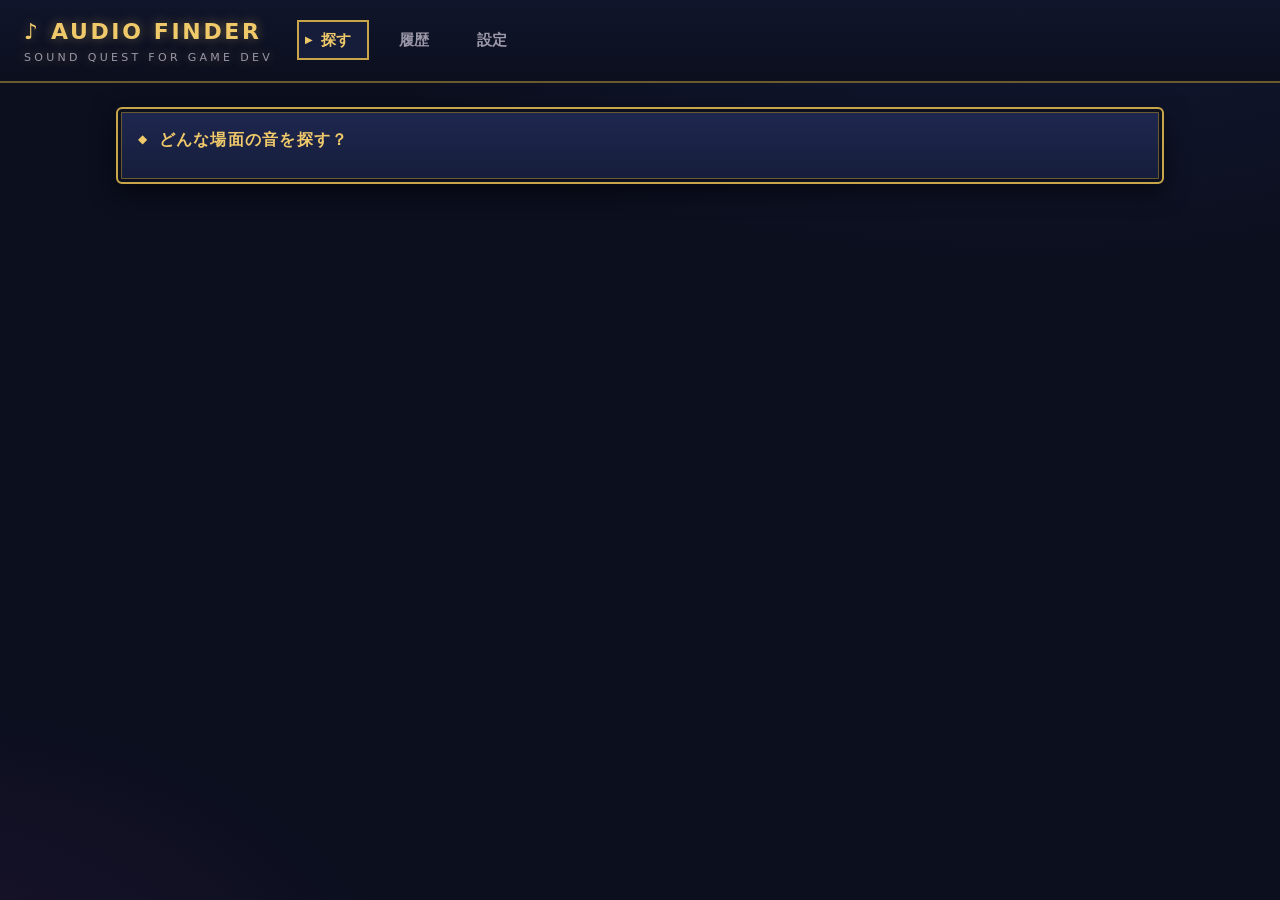
==== static/index.html @ 53c89fcd "タスク1：start.batで起動し3画面を切り替えられる最小限の骨組みを実装 Co-Authored-By: Claude Opus 5.5 <noreply@anthropic.com>" ====
<!doctype html>
<html lang="ja">
<head>
<meta charset="utf-8">
<meta name="viewport" content="width=device-width, initial-scale=1">
<title>Audio Finder</title>
<link rel="stylesheet" href="style.css">
</head>
<body>

<header>
  <div class="logo">♪ AUDIO FINDER<small>SOUND QUEST FOR GAME DEV</small></div>
  <nav>
    <button data-screen="search" class="active">探す</button>
    <button data-screen="history">履歴</button>
    <button data-screen="settings">設定</button>
  </nav>
</header>

<main>
  <!-- 8.2 「探す」画面 -->
  <section id="screen-search" class="screen active">
    <div class="win">
      <div class="win-title">どんな場面の音を探す？</div>
    </div>
  </section>

  <!-- 8.3 「履歴」画面 -->
  <section id="screen-history" class="screen">
    <div class="win">
      <div class="win-title">冒険の記録 <span class="sub">直近50件</span></div>
    </div>
  </section>

  <!-- 8.4 「設定」画面 -->
  <section id="screen-settings" class="screen">
    <div class="win">
      <div class="win-title">目録 <span class="sub">ローカル素材のスキャン</span></div>
    </div>
    <div class="win">
      <div class="win-title">検索対象フォルダ</div>
    </div>
    <div class="win">
      <div class="win-title">フォルダを追加</div>
    </div>
  </section>
</main>

<script src="app.js"></script>
</body>
</html>
---- static/style.css ----
/* 見た目は mock/index.html（SPEC 8章）と同じ。色は :root の変数にまとめる */
:root {
  --bg: #0b0f1e;
  --bg2: #141a33;
  --panel: #161d3a;
  --panel-hi: #1e2750;
  --line: #c9a54a;
  --line-dim: #6b5a2e;
  --text: #ece6d2;
  --muted: #9a97a8;
  --gold: #f0c96a;
  --cyan: #6fd8f0;
  --green: #7be08a;
  --red: #ff6b6b;
  --yellow: #ffd36b;
  --violet: #b48cff;
}
* { box-sizing: border-box; }
html, body { margin: 0; }
body {
  background:
    radial-gradient(1200px 600px at 80% -10%, #2a2f6b55, transparent 60%),
    radial-gradient(900px 500px at -10% 110%, #4a1f5a44, transparent 60%),
    var(--bg);
  color: var(--text);
  font-family: "Yu Gothic UI", "Meiryo", system-ui, sans-serif;
  font-size: 15px;
  line-height: 1.6;
  min-height: 100vh;
}
.num { font-family: Consolas, "Courier New", monospace; }

/* ---------- ヘッダー ---------- */
header {
  display: flex; align-items: center; gap: 24px; flex-wrap: wrap;
  padding: 14px 24px;
  border-bottom: 2px solid var(--line-dim);
  background: linear-gradient(#10152b, #0b0f1e);
}
.logo { font-size: 22px; font-weight: 700; letter-spacing: .12em; color: var(--gold);
        text-shadow: 0 0 12px #f0c96a66; }
.logo small { display: block; font-size: 11px; letter-spacing: .3em; color: var(--muted); font-weight: 400; }
nav { display: flex; gap: 6px; }
nav button {
  background: transparent; color: var(--muted); border: 2px solid transparent;
  padding: 6px 16px 6px 22px; font: inherit; font-weight: 700; cursor: pointer; position: relative;
}
nav button::before { content: "▶"; position: absolute; left: 6px; font-size: 10px; top: 50%;
                     transform: translateY(-50%); opacity: 0; color: var(--gold); }
nav button:hover { color: var(--text); }
nav button.active { color: var(--gold); border-color: var(--line); background: var(--panel); }
nav button.active::before, nav button:hover::before { opacity: 1; }

main { max-width: 1080px; margin: 0 auto; padding: 24px 16px; }
.screen { display: none; }
.screen.active { display: block; }

/* ---------- RPGウィンドウ風パネル ---------- */
.win {
  background: linear-gradient(180deg, var(--panel-hi), var(--panel));
  border: 2px solid var(--line);
  border-radius: 6px;
  box-shadow: inset 0 0 0 3px var(--bg), inset 0 0 0 4px var(--line-dim), 0 8px 24px #0008;
  padding: 18px 20px;
  margin-bottom: 20px;
}
.win-title {
  display: flex; align-items: center; gap: 10px;
  font-weight: 700; color: var(--gold); letter-spacing: .08em; margin: 0 0 12px;
  font-size: 16px;
}
.win-title .sub { color: var(--muted); font-weight: 400; font-size: 13px; letter-spacing: 0; }
.win-title::before { content: "◆"; font-size: 12px; }

/* ---------- ボタン ---------- */
.btn {
  font: inherit; font-weight: 700; cursor: pointer;
  background: linear-gradient(#3a3070, #241d4d); color: var(--text);
  border: 2px solid var(--line); border-radius: 4px; padding: 8px 18px;
  box-shadow: 0 3px 0 #000a; transition: transform .05s, filter .1s;
}
.btn:hover { filter: brightness(1.2); }
.btn:active { transform: translateY(2px); box-shadow: 0 1px 0 #000a; }
.btn.primary { background: linear-gradient(#f3d27e, #c99a35); color: #2a1d00; border-color: #fff3c4; }
.btn.small { padding: 3px 10px; font-size: 13px; }
.btn.danger { border-color: var(--red); color: var(--red); background: transparent; }
.icon-btn {
  width: 36px; height: 36px; border-radius: 50%; border: 2px solid var(--cyan);
  background: #0f2a3a; color: var(--cyan); cursor: pointer; font-size: 14px; flex: none;
}
.icon-btn:hover { background: #164058; }
.icon-btn:disabled { border-color: #444; color: #555; background: #1a1a22; cursor: not-allowed; }
.icon-btn.folder { border-color: var(--line-dim); color: var(--gold); background: transparent; border-radius: 6px; }

/* ---------- 検索 ---------- */
.quest { display: flex; gap: 12px; align-items: stretch; }
.quest textarea {
  flex: 1; min-height: 64px; resize: vertical;
  background: #0a0e1c; color: var(--text); border: 2px solid var(--line-dim); border-radius: 4px;
  padding: 10px 12px; font: inherit;
}
.quest textarea:focus { outline: none; border-color: var(--gold); box-shadow: 0 0 0 3px #f0c96a33; }
.quest .btn { min-width: 120px; font-size: 17px; }

/* 帯（エラー・注意） */
.band { display: flex; gap: 12px; align-items: center; padding: 10px 16px; border-radius: 4px;
        margin-bottom: 16px; font-weight: 700; border: 2px solid; }
.band .msg { flex: 1; }
.band .msg small { display: block; font-weight: 400; color: var(--text); opacity: .85; }
.band.error { background: #3a0f16; border-color: var(--red); color: var(--red); }
.band.warn  { background: #3a2e0f; border-color: var(--yellow); color: var(--yellow); }

/* 検索中 */
.loading { text-align: center; padding: 40px 0; }
.loading .spell { font-size: 20px; color: var(--violet); letter-spacing: .2em; }
.loading .dots span { display: inline-block; animation: blink 1.2s infinite; }
.loading .dots span:nth-child(2) { animation-delay: .2s; }
.loading .dots span:nth-child(3) { animation-delay: .4s; }
@keyframes blink { 0%, 100% { opacity: .2; } 50% { opacity: 1; } }
.loading .elapsed { color: var(--muted); margin-top: 8px; }
.bar { height: 10px; background: #0a0e1c; border: 1px solid var(--line-dim); border-radius: 5px; overflow: hidden; }
.bar > div { height: 100%; background: linear-gradient(90deg, var(--violet), var(--cyan)); }

/* 条件チップ */
.chips { display: flex; flex-wrap: wrap; gap: 8px; }
.chip { padding: 2px 12px; border-radius: 999px; border: 1px solid; font-size: 13px; font-weight: 700; }
.chip.kind  { color: var(--gold);   border-color: var(--gold);   background: #f0c96a1a; }
.chip.mood  { color: var(--red);    border-color: var(--red);    background: #ff6b6b14; }
.chip.genre { color: var(--violet); border-color: var(--violet); background: #b48cff14; }
.chip.tempo { color: var(--cyan);   border-color: var(--cyan);   background: #6fd8f014; }
.chip.loop  { color: var(--green);  border-color: var(--green);  background: #7be08a14; }
.chip .k { opacity: .7; font-weight: 400; margin-right: 4px; }

/* ローカル候補 */
.tracks { list-style: none; margin: 0; padding: 0; }
.track {
  display: flex; align-items: center; gap: 14px; padding: 10px 8px;
  border-bottom: 1px dashed #ffffff1a;
}
.track:last-child { border-bottom: none; }
.track:hover { background: #ffffff08; }
.track .rank { width: 26px; color: var(--gold); font-weight: 700; text-align: right; }
.track .info { flex: 1; min-width: 0; }
.track .name { font-weight: 700; overflow: hidden; text-overflow: ellipsis; white-space: nowrap; }
.track .path { font-size: 12px; color: var(--muted); overflow: hidden; text-overflow: ellipsis; white-space: nowrap; }
.track .dur { width: 56px; text-align: right; color: var(--cyan); }
.badge { font-size: 11px; font-weight: 700; padding: 1px 8px; border-radius: 3px; width: 44px; text-align: center; }
.badge.bgm { background: #f0c96a26; color: var(--gold); }
.badge.se  { background: #6fd8f026; color: var(--cyan); }
.badge.unk { background: #ffffff14; color: var(--muted); }
.track.missing .name { color: var(--muted); text-decoration: line-through; }
.track .note { font-size: 12px; color: var(--red); font-weight: 700; }

/* サイト誘導 */
.sites { display: grid; grid-template-columns: repeat(auto-fit, minmax(240px, 1fr)); gap: 14px; }
.site { border: 1px solid var(--line-dim); border-radius: 4px; padding: 12px 14px; background: #0a0e1c88; }
.site h4 { margin: 0 0 8px; color: var(--gold); font-size: 15px; }
.site a {
  display: flex; justify-content: space-between; gap: 8px; text-decoration: none; color: var(--text);
  padding: 6px 10px; border-radius: 3px; margin-bottom: 6px; border: 1px solid #ffffff1a; background: #ffffff08;
}
.site a:hover { border-color: var(--cyan); color: var(--cyan); }
.site a .ext { color: var(--muted); font-size: 12px; }

.empty { text-align: center; padding: 28px 0; }
.empty .big { font-size: 20px; color: var(--muted); font-weight: 700; letter-spacing: .1em; }
.empty ul { display: inline-block; text-align: left; color: var(--text); }

/* ---------- 設定 ---------- */
.roots { width: 100%; border-collapse: collapse; }
.roots th, .roots td { padding: 8px 10px; text-align: left; border-bottom: 1px solid #ffffff14; }
.roots th { color: var(--muted); font-size: 12px; font-weight: 400; }
.roots .path { font-size: 12px; color: var(--muted); word-break: break-all; }
.status-ok { color: var(--green); font-weight: 700; }
.status-missing { color: var(--red); font-weight: 700; }
.toggle { width: 40px; height: 22px; border-radius: 11px; background: #333; border: 1px solid #555;
          position: relative; display: inline-block; cursor: pointer; vertical-align: middle; }
.toggle::after { content: ""; position: absolute; top: 2px; left: 2px; width: 16px; height: 16px;
                 border-radius: 50%; background: #888; }
.toggle.on { background: #1f5130; border-color: var(--green); }
.toggle.on::after { left: 20px; background: var(--green); }
.form-row { display: flex; gap: 10px; flex-wrap: wrap; }
.form-row input {
  background: #0a0e1c; color: var(--text); border: 2px solid var(--line-dim); border-radius: 4px;
  padding: 8px 10px; font: inherit;
}
.form-row input.path-in { flex: 2; min-width: 260px; }
.form-row input.label-in { flex: 1; min-width: 160px; }
.hint { font-size: 12px; color: var(--muted); margin-top: 6px; }
.stats { display: grid; grid-template-columns: repeat(auto-fit, minmax(160px, 1fr)); gap: 12px; margin-bottom: 14px; }
.stat { background: #0a0e1c88; border: 1px solid var(--line-dim); border-radius: 4px; padding: 10px 14px; }
.stat .k { font-size: 12px; color: var(--muted); }
.stat .v { font-size: 20px; font-weight: 700; color: var(--gold); }

/* ---------- 履歴 ---------- */
.history { display: grid; grid-template-columns: 320px 1fr; gap: 20px; align-items: start; }
.hist-list { list-style: none; margin: 0; padding: 0; max-height: 640px; overflow: auto; }
.hist-list li { padding: 10px 12px; border: 1px solid transparent; border-radius: 4px; cursor: pointer; margin-bottom: 4px; }
.hist-list li:hover { background: #ffffff0a; }
.hist-list li.active { border-color: var(--line); background: #f0c96a12; }
.hist-list .q { font-weight: 700; display: -webkit-box; -webkit-line-clamp: 2; -webkit-box-orient: vertical; overflow: hidden; }
.hist-list .meta { font-size: 12px; color: var(--muted); }
.hist-head { color: var(--muted); font-size: 13px; margin-bottom: 12px; }
.hist-head .q { font-size: 17px; color: var(--text); font-weight: 700; display: block; }

@media (max-width: 760px) {
  .quest { flex-direction: column; }
  .history { grid-template-columns: 1fr; }
  .track .path { display: none; }
}
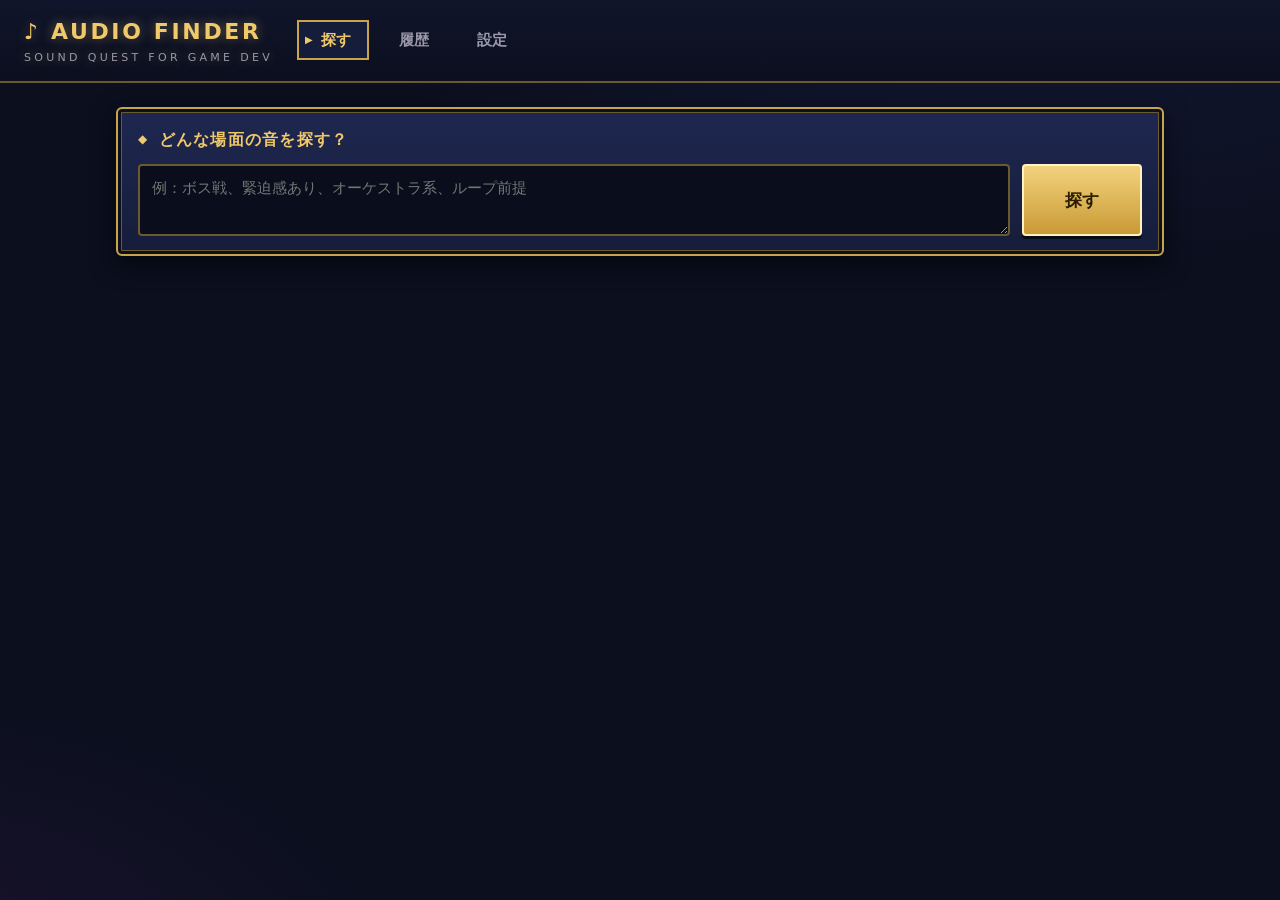
==== commit 50c77353: "タスク4：場面の説明からclaude -pで手持ちの素材の候補と読み取った条件を出せるようにした Co-Authored-By: Claude Opus 5.5 <noreply@anthropic." ====
--- a/static/index.html
+++ b/static/index.html
@@ -22,7 +22,12 @@
   <section id="screen-search" class="screen active">
     <div class="win">
       <div class="win-title">どんな場面の音を探す？</div>
+      <form class="quest" id="quest">
+        <textarea name="query" placeholder="例：ボス戦、緊迫感あり、オーケストラ系、ループ前提"></textarea>
+        <button class="btn primary" type="submit">探す</button>
+      </form>
     </div>
+    <div id="search-body"></div>
   </section>
 
   <!-- 8.3 「履歴」画面 -->
@@ -36,12 +41,37 @@
   <section id="screen-settings" class="screen">
     <div class="win">
       <div class="win-title">目録 <span class="sub">ローカル素材のスキャン</span></div>
+      <div class="stats">
+        <div class="stat"><div class="k">登録フォルダ</div><div class="v num" id="stat-roots">—</div></div>
+        <div class="stat"><div class="k">目録のファイル数</div><div class="v num" id="stat-files">—</div></div>
+        <div class="stat"><div class="k">最後のスキャン</div><div class="v num" id="stat-scanned" style="font-size:16px">—</div></div>
+      </div>
+      <div style="display:flex; gap:14px; align-items:center; flex-wrap:wrap;">
+        <div style="flex:1; min-width:220px;">
+          <div class="bar"><div id="scan-bar" style="width:0%"></div></div>
+          <div class="hint" id="scan-text">まだスキャンしていません</div>
+        </div>
+        <button class="btn primary" type="button" id="rescan">再スキャン</button>
+      </div>
+      <div id="scan-msg"></div>
     </div>
     <div class="win">
       <div class="win-title">検索対象フォルダ</div>
+      <table class="roots">
+        <thead><tr><th>有効</th><th>名前 / パス</th><th>状態</th><th>ファイル数</th><th></th></tr></thead>
+        <tbody id="roots"></tbody>
+      </table>
+      <div id="roots-msg"></div>
     </div>
     <div class="win">
       <div class="win-title">フォルダを追加</div>
+      <form class="form-row" id="add-root">
+        <input class="path-in" name="path" placeholder="フォルダの絶対パス（例：D:\GameAssets\Audio\SciFiPack）">
+        <input class="label-in" name="label" placeholder="表示名（例：SciFi Pack）">
+        <button class="btn" type="submit">追加</button>
+      </form>
+      <div class="hint">※ ブラウザのフォルダ選択では絶対パスが取れないため、パスは文字で入力します。追加後は「再スキャン」で目録に反映されます。</div>
+      <div id="add-root-msg"></div>
     </div>
   </section>
 </main>
--- a/static/style.css
+++ b/static/style.css
@@ -179,11 +179,14 @@
                  border-radius: 50%; background: #888; }
 .toggle.on { background: #1f5130; border-color: var(--green); }
 .toggle.on::after { left: 20px; background: var(--green); }
+button.toggle { padding: 0; font: inherit; }
+.msg-band { margin: 12px 0 0; }
 .form-row { display: flex; gap: 10px; flex-wrap: wrap; }
 .form-row input {
   background: #0a0e1c; color: var(--text); border: 2px solid var(--line-dim); border-radius: 4px;
   padding: 8px 10px; font: inherit;
 }
+.form-row input:focus { outline: none; border-color: var(--gold); box-shadow: 0 0 0 3px #f0c96a33; }
 .form-row input.path-in { flex: 2; min-width: 260px; }
 .form-row input.label-in { flex: 1; min-width: 160px; }
 .hint { font-size: 12px; color: var(--muted); margin-top: 6px; }
